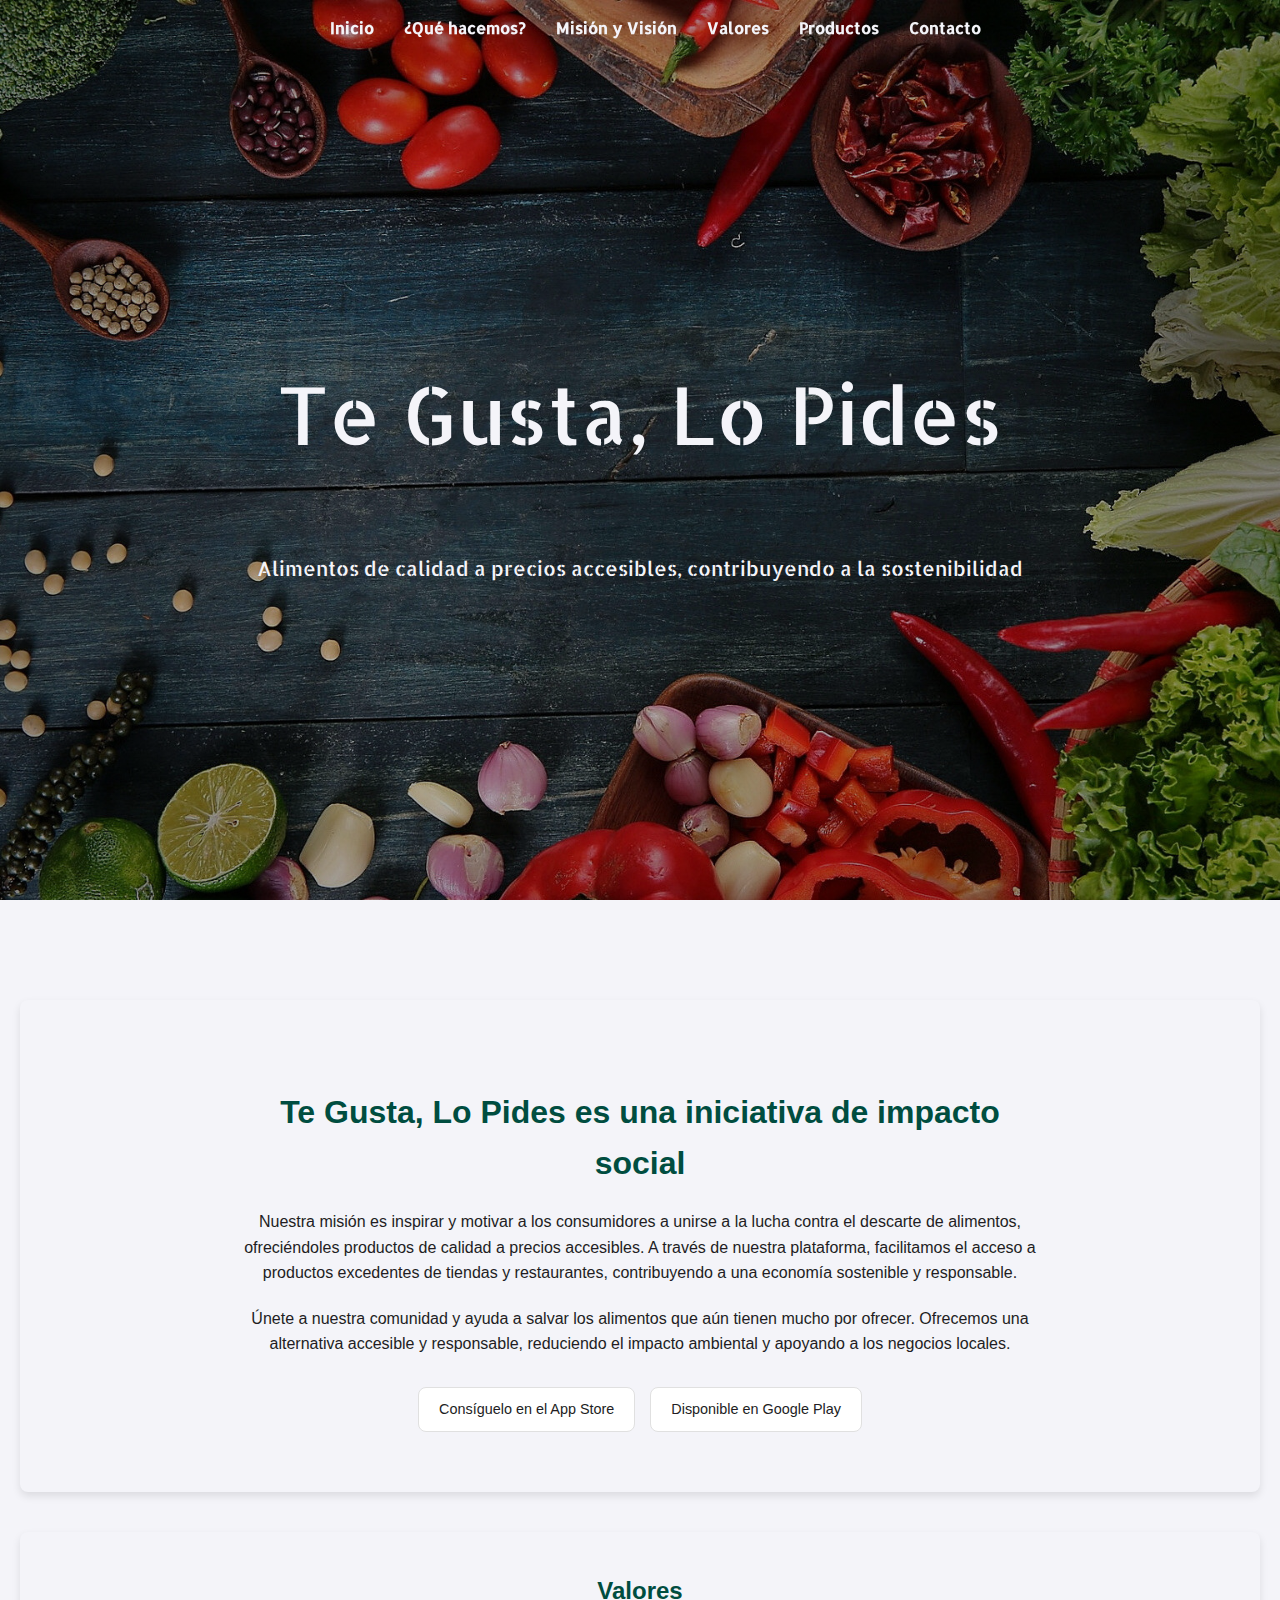
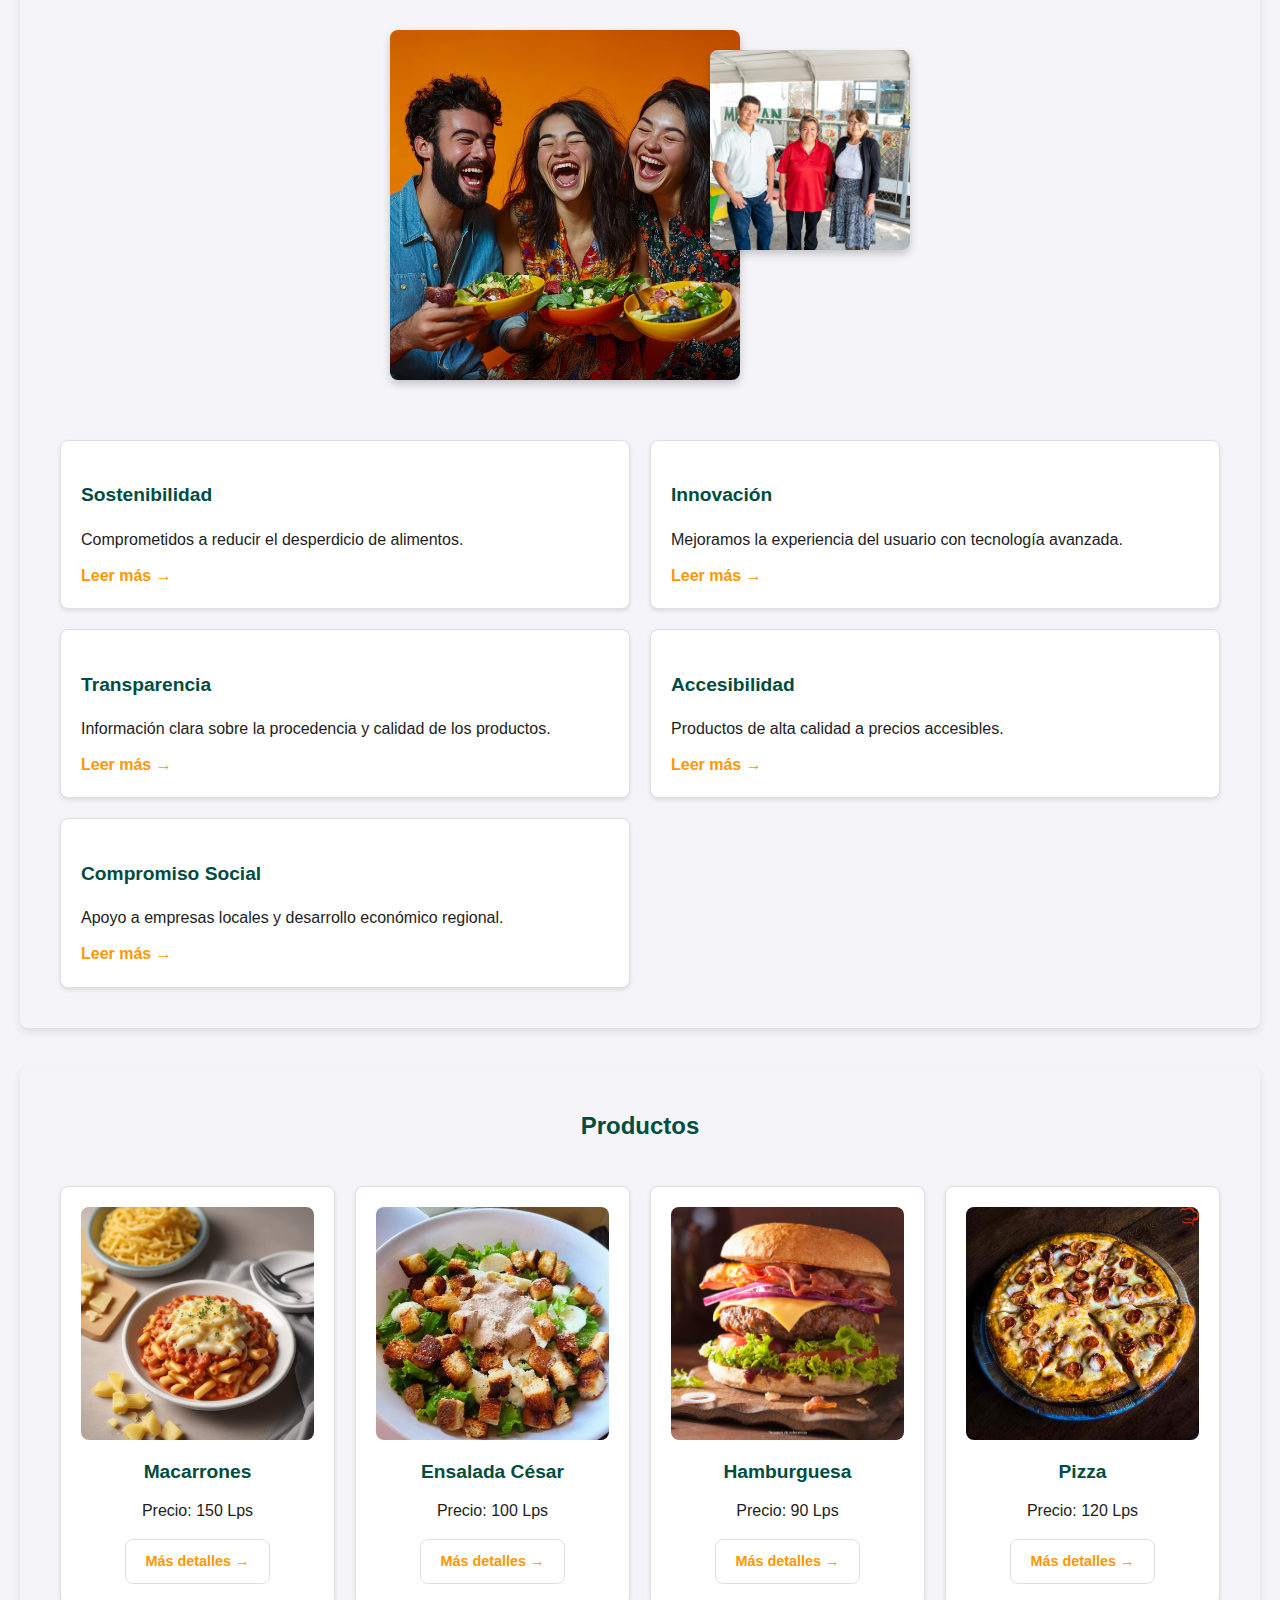
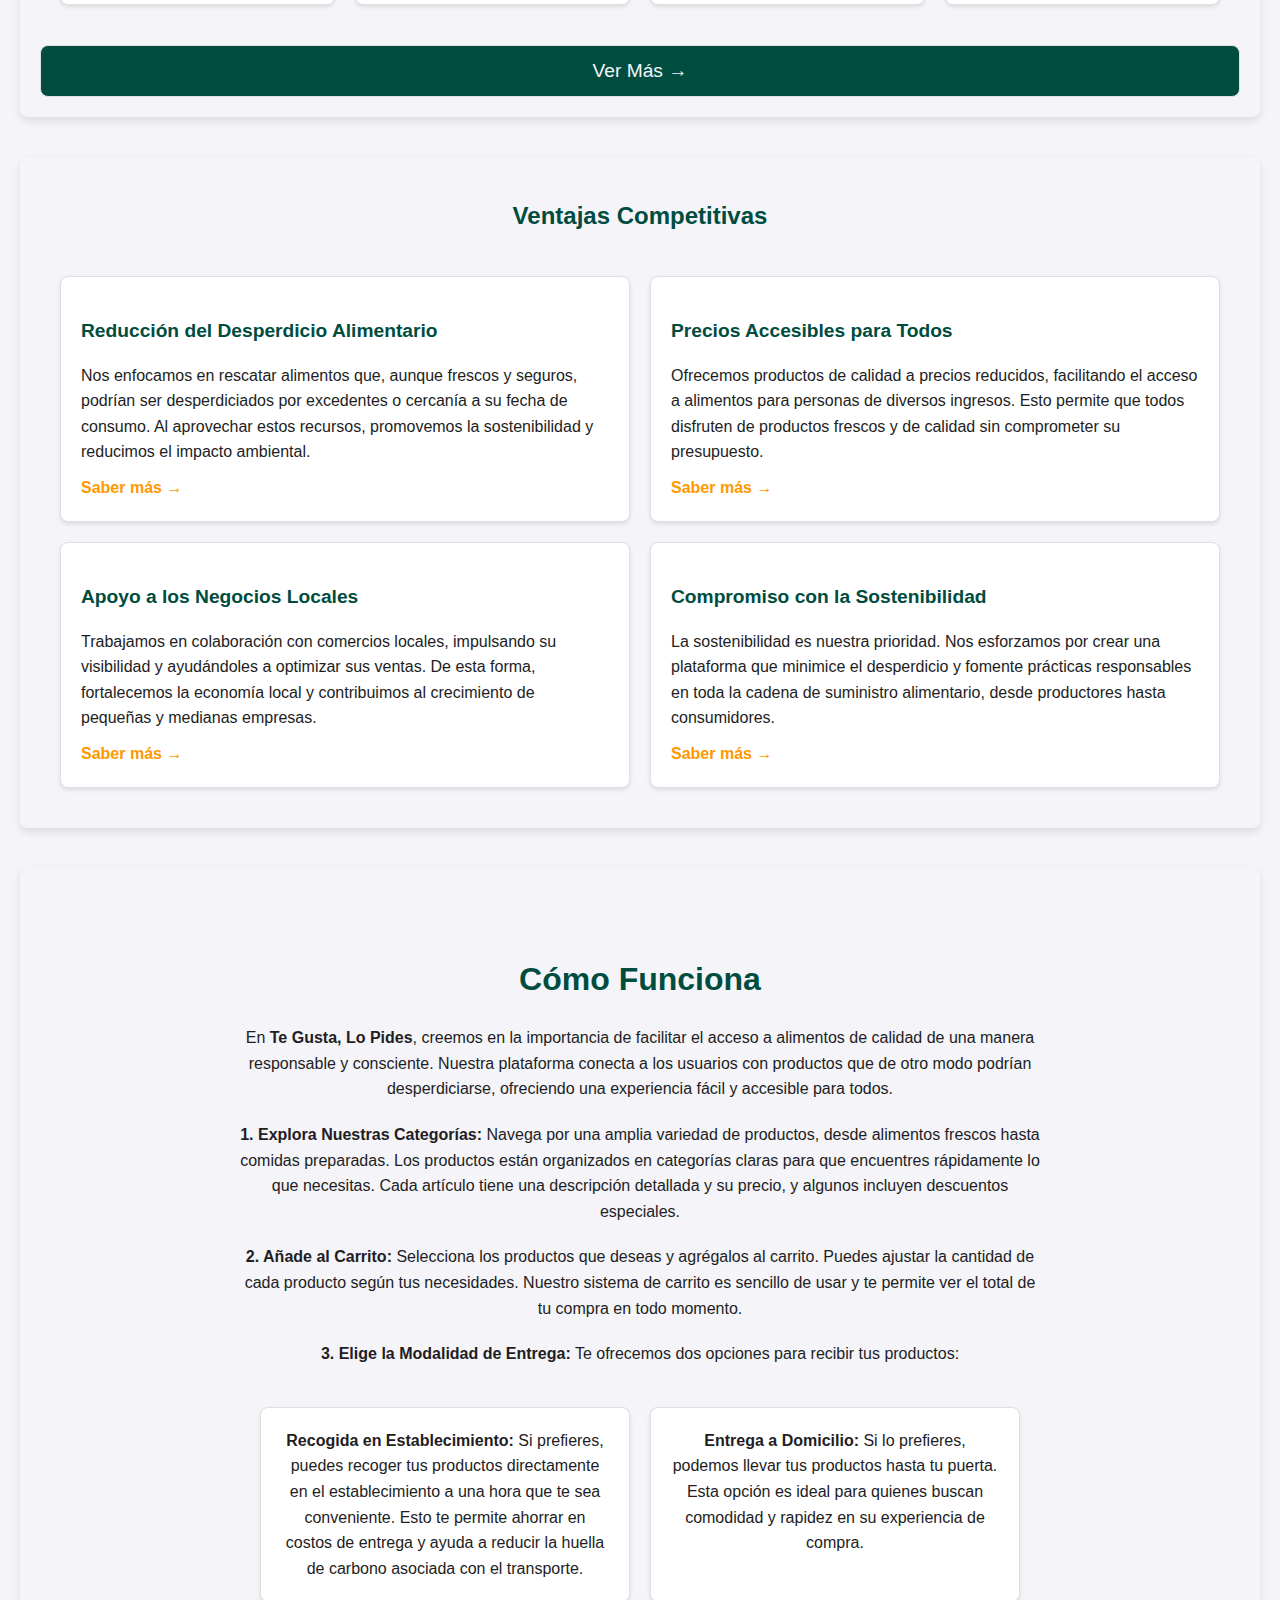
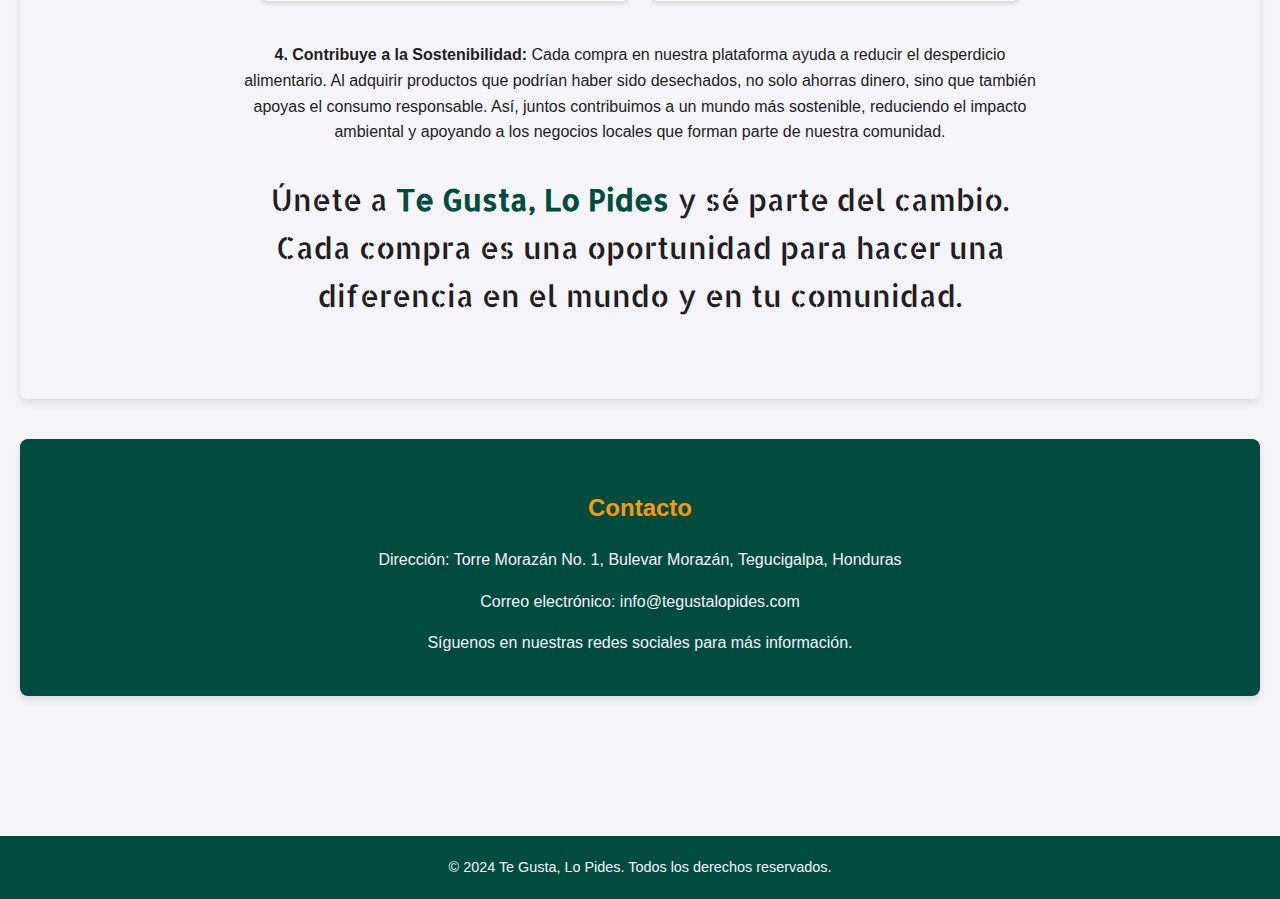
==== index.html @ 8059f918 "Add files via upload" ====
<!DOCTYPE html>
<html lang="es">
<head>
  <link rel="preconnect" href="https://fonts.googleapis.com">
<link rel="preconnect" href="https://fonts.gstatic.com" crossorigin>
<link href="https://fonts.googleapis.com/css2?family=Allerta+Stencil&display=swap" rel="stylesheet">
  <meta charset="UTF-8">
  <meta name="viewport" content="width=device-width, initial-scale=1.0">
  <link rel="stylesheet" href="styles.css">
  <title>Te Gusta, Lo Pides</title>
</head>
<body>
  <header id="header">
    <nav class="navbar">
      <ul>
        <li><a href="index.html">Inicio</a></li>
        <li><a href="#about">¿Qué hacemos?</a></li>
        <li><a href="Pages/Pages-secondary/Mission/index.html">Misión y Visión</a></li>
        <li><a href="#values">Valores</a></li>
        <li><a href="Pages/Products/index.html">Productos</a></li>
        <li><a href="#contact">Contacto</a></li>
      </ul>
    </nav>
    <div class="hero">
      <h1>Te Gusta, Lo Pides</h1>
      <p>Alimentos de calidad a precios accesibles, contribuyendo a la sostenibilidad</p>
    </div>
  </header>
  <main>
    <section id="about" class="about-section">
      <div class="about-content">
        <h2>Te Gusta, Lo Pides es una iniciativa de impacto social</h2>
        <p>
          Nuestra misión es inspirar y motivar a los consumidores a unirse a la lucha contra el descarte de alimentos, ofreciéndoles productos de calidad a precios accesibles. A través de nuestra plataforma, facilitamos el acceso a productos excedentes de tiendas y restaurantes, contribuyendo a una economía sostenible y responsable.
        </p>
        <p>
          Únete a nuestra comunidad y ayuda a salvar los alimentos que aún tienen mucho por ofrecer. Ofrecemos una alternativa accesible y responsable, reduciendo el impacto ambiental y apoyando a los negocios locales.
        </p>
        <div class="app-buttons">
          <a href="#" class="app-store">Consíguelo en el App Store</a>
          <a href="#" class="google-play">Disponible en Google Play</a>
        </div>
      </div>
    </section>

    <section id="values">
      <h2>Valores</h2>
      
      <!-- Contenedor para las imágenes -->
      <div class="image-container">
        <img src="images/imagen1.jpg" alt="Descripción de la imagen 1" class="img-1">
        <img src="images/imagen2.jpg" alt="Descripción de la imagen 2" class="img-2">
      </div>
      
      <div class="grid-container">
        <div class="grid-item">
          <h3>Sostenibilidad</h3>
          <p>Comprometidos a reducir el desperdicio de alimentos.</p>
          <a href="#">Leer más &rarr;</a>
        </div>
        <div class="grid-item">
          <h3>Innovación</h3>
          <p>Mejoramos la experiencia del usuario con tecnología avanzada.</p>
          <a href="#">Leer más &rarr;</a>
        </div>
        <div class="grid-item">
          <h3>Transparencia</h3>
          <p>Información clara sobre la procedencia y calidad de los productos.</p>
          <a href="#">Leer más &rarr;</a>
        </div>
        <div class="grid-item">
          <h3>Accesibilidad</h3>
          <p>Productos de alta calidad a precios accesibles.</p>
          <a href="#">Leer más &rarr;</a>
        </div>
        <div class="grid-item">
          <h3>Compromiso Social</h3>
          <p>Apoyo a empresas locales y desarrollo económico regional.</p>
          <a href="#">Leer más &rarr;</a>
        </div>
      </div>
    </section>

    <section id="products">
      <h2>Productos</h2>
      <div class="grid-container">
        <div class="grid-item">
          <img src="Pages/Products/images/macarrones.png" alt="Macarrones">
          <h3>Macarrones</h3>
          <p>Precio: 150 Lps</p>
          <a href="Pages/Products/index.html">Más detalles &rarr;</a>
        </div>
        <div class="grid-item">
          <img src="Pages/Products/images/ensalada_cesar.jpg" alt="Ensalada César">
          <h3>Ensalada César</h3>
          <p>Precio: 100 Lps</p>
          <a href="Pages/Products/index.html">Más detalles &rarr;</a>
        </div>
        <div class="grid-item">
          <img src="Pages/Products/images/hamburguesa.jpg" alt="Hamburguesa">
          <h3>Hamburguesa</h3>
          <p>Precio: 90 Lps</p>
          <a href="Pages/Products/index.html">Más detalles &rarr;</a>
        </div>
        <div class="grid-item">
          <img src="Pages/Products/images/pizza.jpg" alt="Pizza">
          <h3>Pizza</h3>
          <p>Precio: 120 Lps</p>
          <a href="Pages/Products/index.html">Más detalles &rarr;</a>
        </div>
      </div>
      <a href="Pages/Products/index.html" class="ver-mas-center">Ver Más &rarr;</a>
    </section>
    

    <section id="advantages">
      <h2>Ventajas Competitivas</h2>
      <div class="grid-container">
        <div class="grid-item">
          <h3>Reducción del Desperdicio Alimentario</h3>
          <p>Nos enfocamos en rescatar alimentos que, aunque frescos y seguros, podrían ser desperdiciados por excedentes o cercanía a su fecha de consumo. Al aprovechar estos recursos, promovemos la sostenibilidad y reducimos el impacto ambiental.</p>
          <a href="#">Saber más &rarr;</a>
        </div>
        <div class="grid-item">
          <h3>Precios Accesibles para Todos</h3>
          <p>Ofrecemos productos de calidad a precios reducidos, facilitando el acceso a alimentos para personas de diversos ingresos. Esto permite que todos disfruten de productos frescos y de calidad sin comprometer su presupuesto.</p>
          <a href="#">Saber más &rarr;</a>
        </div>
        <div class="grid-item">
          <h3>Apoyo a los Negocios Locales</h3>
          <p>Trabajamos en colaboración con comercios locales, impulsando su visibilidad y ayudándoles a optimizar sus ventas. De esta forma, fortalecemos la economía local y contribuimos al crecimiento de pequeñas y medianas empresas.</p>
          <a href="#">Saber más &rarr;</a>
        </div>
        <div class="grid-item">
          <h3>Compromiso con la Sostenibilidad</h3>
          <p>La sostenibilidad es nuestra prioridad. Nos esforzamos por crear una plataforma que minimice el desperdicio y fomente prácticas responsables en toda la cadena de suministro alimentario, desde productores hasta consumidores.</p>
          <a href="#">Saber más &rarr;</a>
        </div>
      </div>
    </section>
    

    <section id="how-it-works" class="how-it-works-section">
      <div class="how-it-works-content">
        <h2>Cómo Funciona</h2>
        <p>
          En <strong>Te Gusta, Lo Pides</strong>, creemos en la importancia de facilitar el acceso a alimentos de calidad de una manera responsable y consciente. Nuestra plataforma conecta a los usuarios con productos que de otro modo podrían desperdiciarse, ofreciendo una experiencia fácil y accesible para todos.
        </p>
        <p>
          <strong>1. Explora Nuestras Categorías:</strong> Navega por una amplia variedad de productos, desde alimentos frescos hasta comidas preparadas. Los productos están organizados en categorías claras para que encuentres rápidamente lo que necesitas. Cada artículo tiene una descripción detallada y su precio, y algunos incluyen descuentos especiales.
        </p>
        <p>
          <strong>2. Añade al Carrito:</strong> Selecciona los productos que deseas y agrégalos al carrito. Puedes ajustar la cantidad de cada producto según tus necesidades. Nuestro sistema de carrito es sencillo de usar y te permite ver el total de tu compra en todo momento.
        </p>
        <p>
          <strong>3. Elige la Modalidad de Entrega:</strong> Te ofrecemos dos opciones para recibir tus productos:
          <div class="grid-container">
          
            <div class="grid-item">
            <strong>Recogida en Establecimiento:</strong> Si prefieres, puedes recoger tus productos directamente en el establecimiento a una hora que te sea conveniente. Esto te permite ahorrar en costos de entrega y ayuda a reducir la huella de carbono asociada con el transporte.</li>
          </div>
          <div class="grid-item">
            <strong>Entrega a Domicilio:</strong> Si lo prefieres, podemos llevar tus productos hasta tu puerta. Esta opción es ideal para quienes buscan comodidad y rapidez en su experiencia de compra.</li>
          </div>
          
        </div>
        </p>
        <p>
          <strong>4. Contribuye a la Sostenibilidad:</strong> Cada compra en nuestra plataforma ayuda a reducir el desperdicio alimentario. Al adquirir productos que podrían haber sido desechados, no solo ahorras dinero, sino que también apoyas el consumo responsable. Así, juntos contribuimos a un mundo más sostenible, reduciendo el impacto ambiental y apoyando a los negocios locales que forman parte de nuestra comunidad.
        </p>
        <p class="footer">
          Únete a <strong>Te Gusta, Lo Pides</strong> y sé parte del cambio. Cada compra es una oportunidad para hacer una diferencia en el mundo y en tu comunidad.
        </p>
    </div>
    </section>

    <!--<section id="market-analysis">
      <h2>Análisis de Mercado</h2>
      <p>El mercado objetivo se enfoca en la población económicamente activa de Honduras, en especial del Distrito Central, interesada en opciones accesibles y sostenibles. Nos diferenciamos de otras plataformas por nuestro enfoque en la sostenibilidad.</p>
    </section>

     <section id="foda">
      <h2>Análisis FODA</h2>
      <p><strong>Fortalezas:</strong> Modelo innovador, amplia red de aliados comerciales, compromiso con la sostenibilidad.</p>
      <p><strong>Oportunidades:</strong> Tendencia de consumo sostenible, expansión del e-commerce.</p>
      <p><strong>Debilidades:</strong> Falta de reconocimiento de marca, dependencia de proveedores locales.</p>
      <p><strong>Amenazas:</strong> Competencia internacional, fluctuaciones económicas.</p>
    </section> -->

    <section id="contact">
      <h2>Contacto</h2>
      <p>Dirección: Torre Morazán No. 1, Bulevar Morazán, Tegucigalpa, Honduras</p>
      <p>Correo electrónico: info@tegustalopides.com</p>
      <p>Síguenos en nuestras redes sociales para más información.</p>
    </section>
  </main>
  <footer>
    <p>&copy; 2024 Te Gusta, Lo Pides. Todos los derechos reservados.</p>
  </footer>
  <script src="script.js"></script>
</body>
</html>
---- styles.css ----
/* General */
body {
  font-family: 'Arial', sans-serif;
  background-color: #F4F4F9;
  color: #221D23;
  margin: 0;
  padding: 0;
  line-height: 1.6;
  overflow-x: hidden;
}

/* Navbar */
.navbar {
  display: flex;
  justify-content: space-around;
  align-items: center;
  padding: 15px;
  width: 100%;
  position: fixed;
  top: 0;
  z-index: 1000;
  transition: background-color 0.3s ease, box-shadow 0.3s ease; /* Añade transición */
  background-color: transparent; /* Transparente al inicio */
  font-family: "Allerta Stencil", sans-serif;
  font-weight: 200;
  font-style: normal;
  
}

.navbar.scrolled {
  background-color: #004D40; /* Color de fondo al hacer scroll */
  box-shadow: 0 4px 8px rgba(0, 0, 0, 0.2); /* Sombra para dar efecto flotante */
}

.navbar ul {
  list-style-type: none;
  margin: 0;
  padding: 0;
  display: flex;
}

.navbar li {
  margin: 0 15px;
}

/* Links en la Navbar */
.navbar a {
  color: #F4F4F9;
  text-decoration: none;
  font-weight: bold;
  transition: color 0.3s;
}

.navbar a:hover {
  color: #FF9800;
}


/* Hero Section with Parallax */
.hero {
  position: relative;
  height: 100vh;
  background-image: url('images/hero.jpg');
  background-size: cover;
  background-position: center;
  background-attachment: fixed;
  display: flex;
  flex-direction: column;
  align-items: center;
  justify-content: center;
  color: #F4F4F9;
  text-align: center;
  overflow: hidden;
}

.hero::before {
  content: "";
  position: absolute;
  top: 0;
  left: 0;
  width: 100%;
  height: 100%;
  background: radial-gradient(circle, rgba(0, 0, 0, 0.4) 30%, rgba(0, 0, 0, 0.8) 100%);
  opacity: 0.6; /* Ajusta la opacidad para oscurecer más o menos */
  z-index: 1;
}

.hero h1 {
  font-family: "Allerta Stencil", sans-serif;
  font-weight: 400;
  font-style: normal;
  font-size: 80px;
  position: relative;
  z-index: 2; /* Asegura que el texto esté por encima de la capa de viñeta */
}

.hero p {
  font-family: "Allerta Stencil", sans-serif;
  font-weight: 400;
  font-style: normal;
  position: relative;
  font-size: 20px;
  z-index: 2; /* Asegura que el texto esté por encima de la capa de viñeta */
}

/* Sections */
main {
  padding: 100px 20px;
}

section {
  margin-bottom: 40px;
  padding: 20px;
  border-radius: 8px;
  background-color: #F4F4F9;
  box-shadow: 0 4px 8px rgba(0, 0, 0, 0.1);
}

section h2 {
  color: #004D40;
  text-align: center;
  margin-bottom: 20px;
}

section p,
section ul {
  color: #221D23;
  margin-bottom: 10px;
}

/* Sección de ¿Qué hacemos? */
.about-section {
  display: flex;
  justify-content: center;
  align-items: center;
  text-align: center;
  padding: 60px 20px;
  background-color: #F4F4F9;
}

.about-content {
  max-width: 800px;
}

.about-content h2 {
  font-size: 2rem;
  color: #004D40;
  margin-bottom: 20px;
}

.about-content p {
  font-size: 1rem;
  color: #221D23;
  margin-bottom: 20px;
  line-height: 1.6;
}

.app-buttons {
  display: flex;
  justify-content: center;
  gap: 15px;
  margin-top: 30px;
}

.app-buttons a {
  display: inline-block;
  padding: 10px 20px;
  font-size: 0.9rem;
  color: #221D23;
  background-color: #FFFFFF;
  border: 1px solid #E0E0E0;
  border-radius: 8px;
  text-decoration: none;
  transition: all 0.3s ease;
}

.app-buttons a:hover {
  background-color: #004D40;
  color: #F4F4F9;
}

/* Responsivo */
@media (max-width: 768px) {
  .about-content h2 {
    font-size: 1.5rem;
  }

  .about-content p {
    font-size: 0.9rem;
  }

  .app-buttons a {
    font-size: 0.8rem;
    padding: 8px 15px;
  }
}

/* Sección de Como funciona */
.how-it-works-section {
  display: flex;
  justify-content: center;
  align-items: center;
  text-align: center;
  padding: 60px 20px;
  background-color: #F4F4F9;
}

.how-it-works-content {
  max-width: 800px;
}

.how-it-works-content h2 {
  font-size: 2rem;
  color: #004D40;
  margin-bottom: 20px;
}

.how-it-works-content p {
  font-size: 1rem;
  color: #221D23;
  margin-bottom: 20px;
  line-height: 1.6;
}

/* Responsivo */
@media (max-width: 768px) {
  .about-content h2 {
    font-size: 1.5rem;
  }

  .about-content p {
    font-size: 0.9rem;
  }

  .app-buttons a {
    font-size: 0.8rem;
    padding: 8px 15px;
  }
}

.how-it-works-content .footer {
  font-size: 30px;
  font-family: "Allerta Stencil", sans-serif;
  font-weight: 400;
  font-style: normal;
}

.how-it-works-content .footer strong{
  color: #004D40;
}


/* Contenedor de imágenes para efecto superpuesto */
.image-container {
  position: relative;
  width: 100%;
  max-width: 500px;
  margin: 0 auto 40px;
  display: flex;
  justify-content: left;
}

/* Primera imagen (de mayor tamaño) */
.img-1 {
  width: 70%;
  border-radius: 8px;
  box-shadow: 0 4px 8px rgba(0, 0, 0, 0.2);
}

/* Segunda imagen (más pequeña y superpuesta) */
.img-2 {
  width: 40%;
  position: absolute;
  top: 20px;
  right: -20px;
  border-radius: 8px;
  box-shadow: 0 4px 8px rgba(0, 0, 0, 0.2);
}


/* Grid Layout for Cards (Values, Products, Advantages) */
.grid-container {
  display: grid;
  grid-template-columns: repeat(2, 1fr);
  gap: 20px;
  padding: 20px;
}

.grid-item {
  background-color: #FFFFFF;
  border: 1px solid #E0E0E0;
  padding: 20px;
  border-radius: 8px;
  box-shadow: 0 2px 4px rgba(0, 0, 0, 0.1);
  transition: box-shadow 0.3s ease;
}

.grid-item:hover {
  box-shadow: 0 4px 8px rgba(0, 0, 0, 0.2);
}

.grid-item h3 {
  color: #004D40;
  margin-bottom: 10px;
  font-size: 1.2rem;
}

.grid-item p {
  color: #221D23;
  font-size: 1rem;
}

.grid-item a {
  color: #FF9800;
  font-weight: bold;
  text-decoration: none;
  display: block;
  margin-top: 10px;
}

.grid-item a:hover {
  text-decoration: underline;
}

/* Responsividad para la sección de productos */
#products .grid-container {
  display: grid;
  grid-template-columns: repeat(auto-fit, minmax(250px, 1fr)); /* Ajuste automático */
  gap: 20px;
  padding: 20px;
}

#products img {
  width: 100%; /* Que la imagen se ajuste al contenedor */
  height: auto;
  border-radius: 8px; /* Bordes redondeados para mejorar apariencia */
}

#products .grid-item {
  background-color: #FFFFFF;
  border: 1px solid #E0E0E0;
  padding: 20px;
  border-radius: 8px;
  box-shadow: 0 2px 4px rgba(0, 0, 0, 0.1);
  text-align: center; /* Centrar contenido */
}

#products h3 {
  color: #004D40;
  margin: 10px 0;
  font-size: 1.2rem;
}

#products p {
  color: #221D23;
  font-size: 1rem;
  margin: 5px 0;
}

#products a {
  display: inline-block;
  padding: 10px 20px;
  font-size: 0.9rem;
  color: #FF9800;
  background-color: #FFFFFF;
  border: 1px solid #E0E0E0;
  border-radius: 8px;
  text-decoration: none;
  transition: all 0.3s ease;
}

#products a:hover {
  background-color: #004D40;
  color: #F4F4F9;
}

#products .ver-mas-center {
  display: block;
  text-align: center;
  font-size: 1.2rem;
  background-color: #004D40;
  color: #F4F4F9;
  padding: 10px 20px;
  margin-top: 20px;
  border-radius: 8px;
}

#products .ver-mas-center:hover {
  background-color: #012d25;
  color: #FF9800;
}



/* Contact Section */
#contact {
  background-color: #004D40;
  color: #F4F4F9;
  padding: 30px;
  text-align: center;
}

#contact h2 {
  color: #FF9800;
}

#contact p {
  color: #F4F4F9;
}

/* Footer */
footer {
  background-color: #004D40;
  color: #F4F4F9;
  text-align: center;
  padding: 20px;
}

footer p {
  margin: 0;
  font-size: 0.9rem;
}
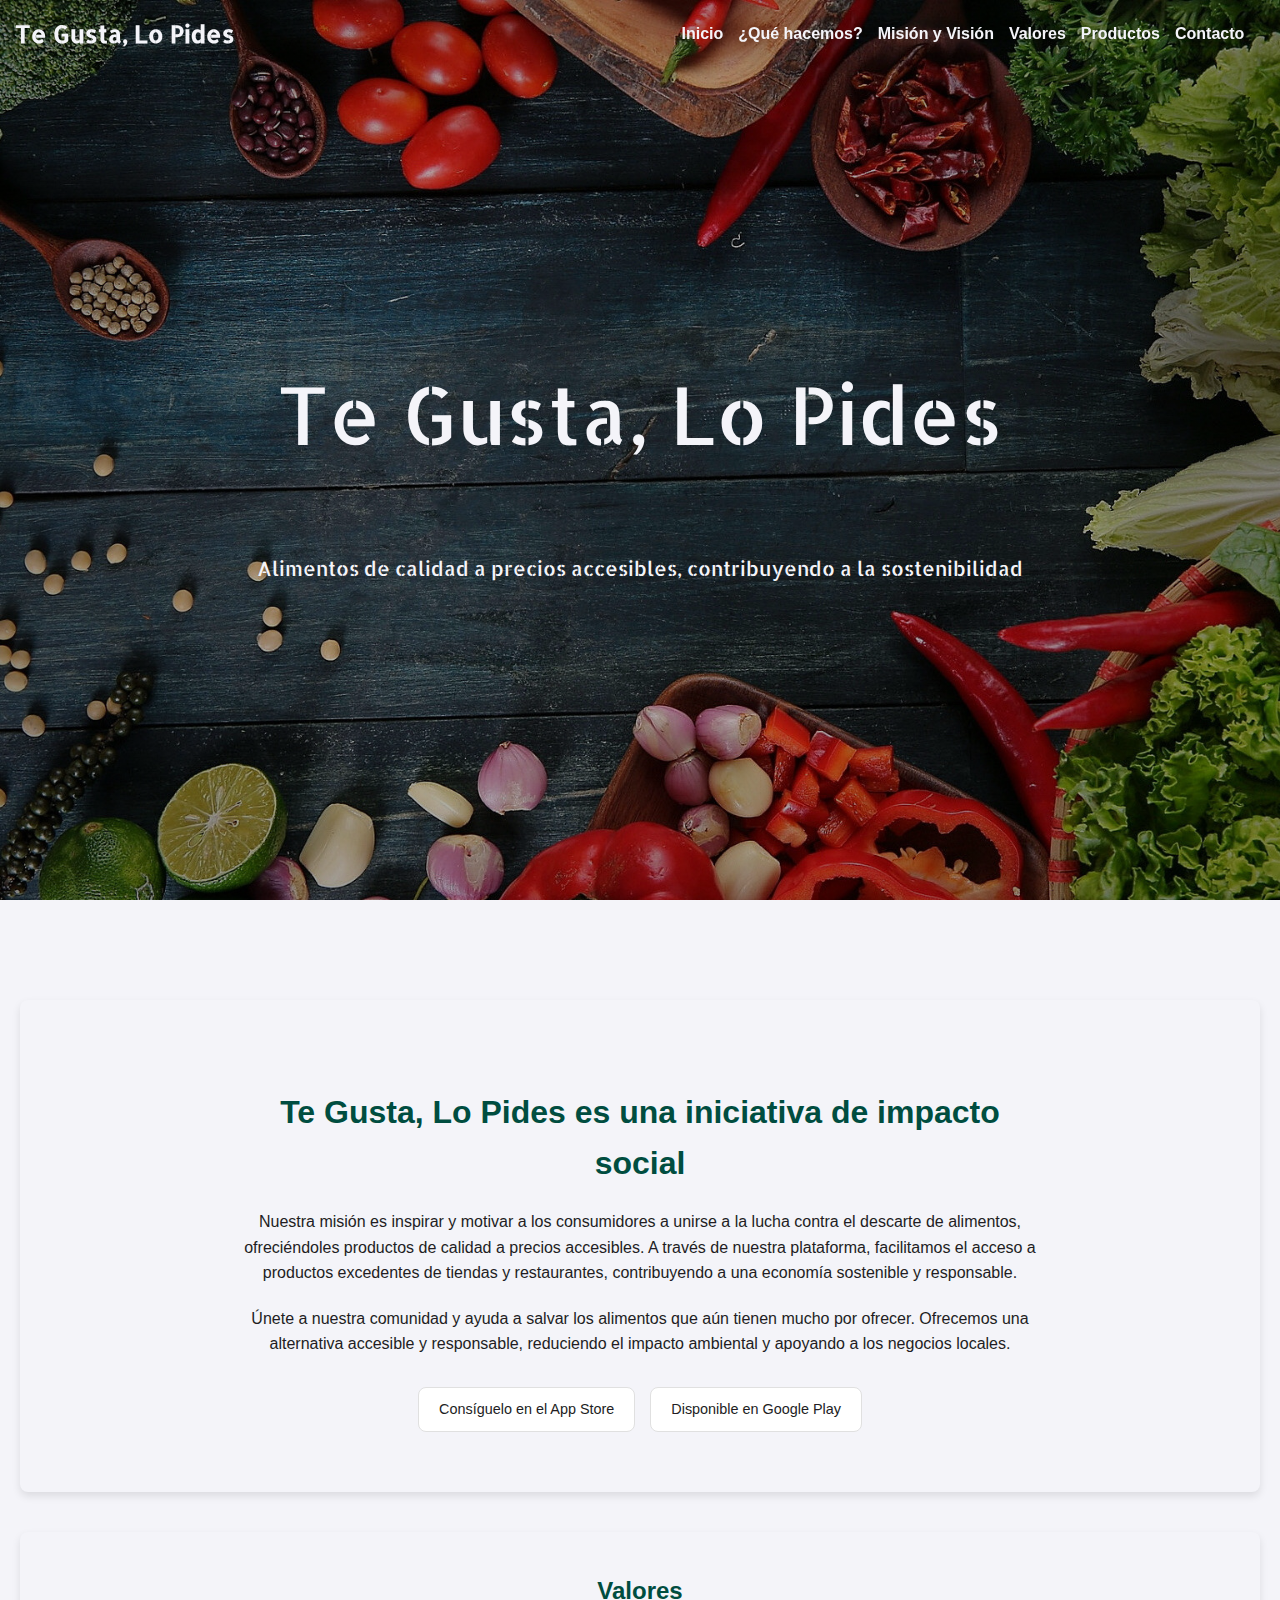
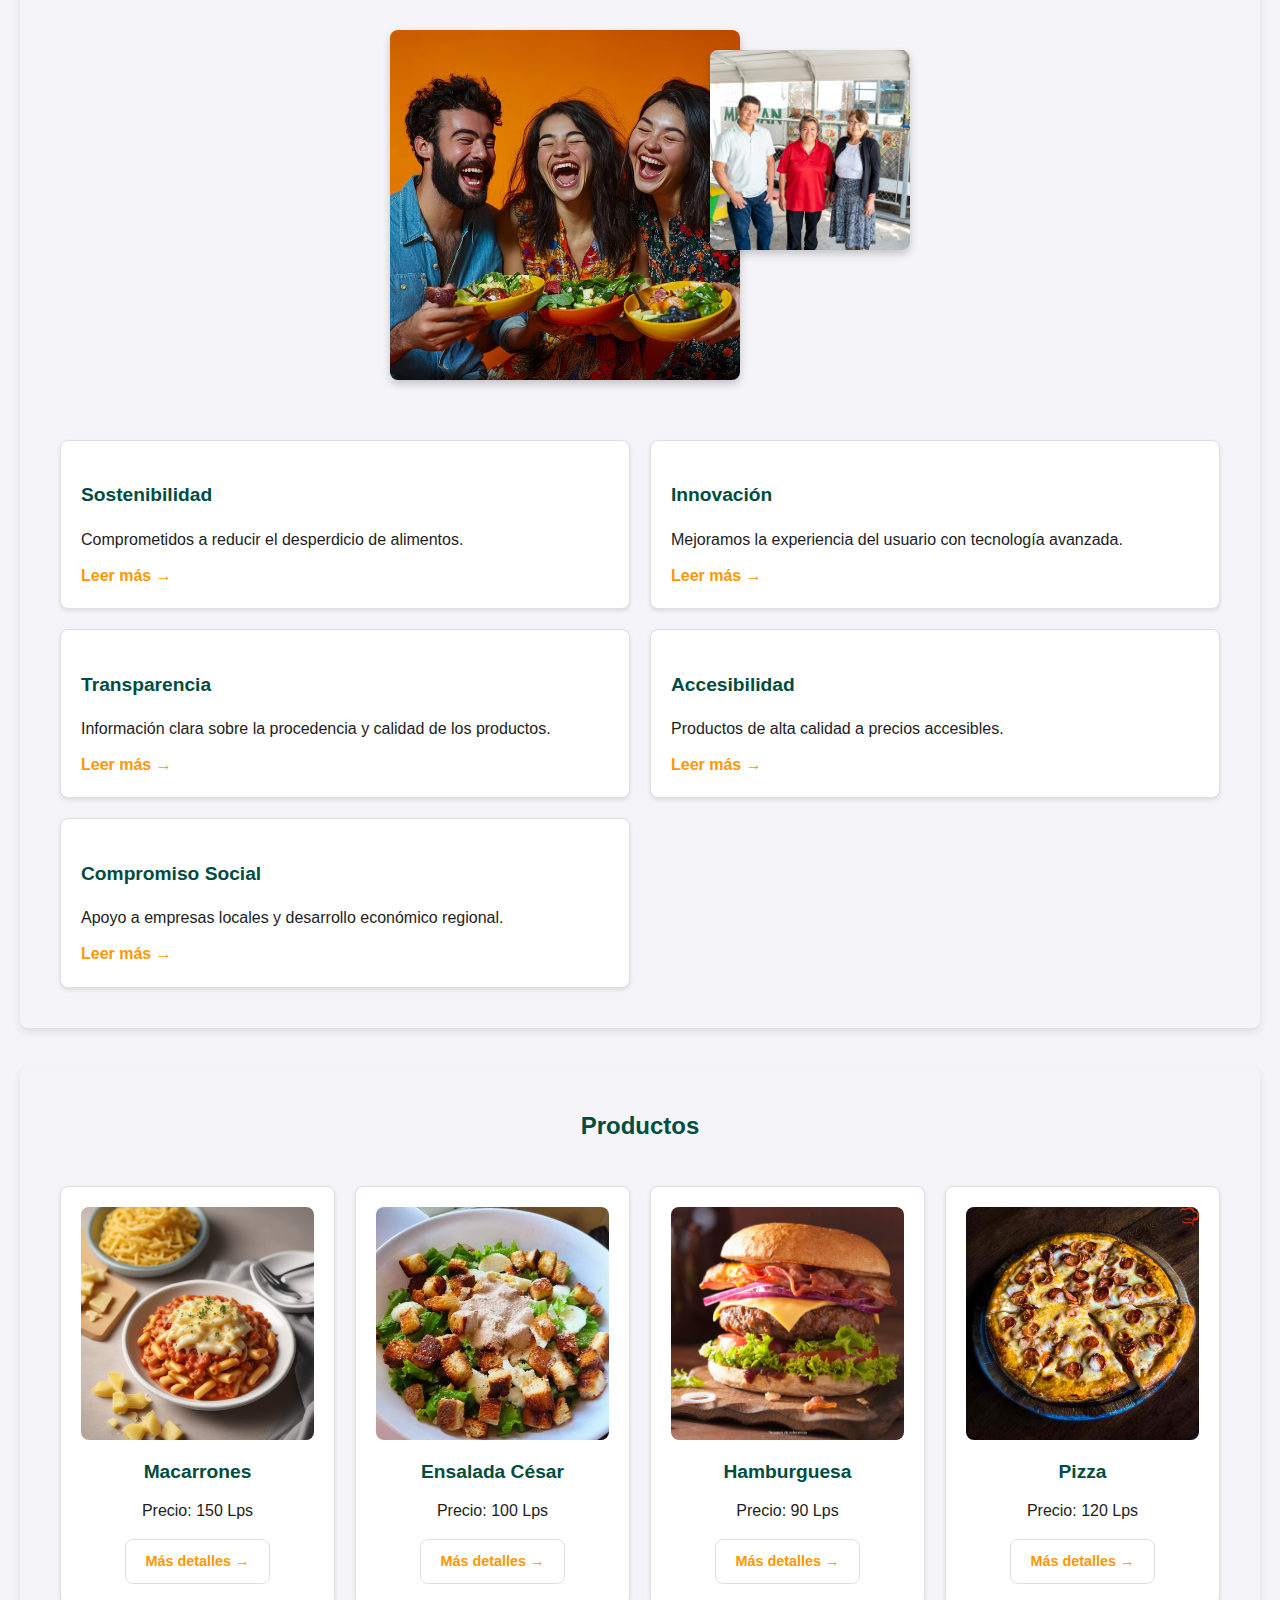
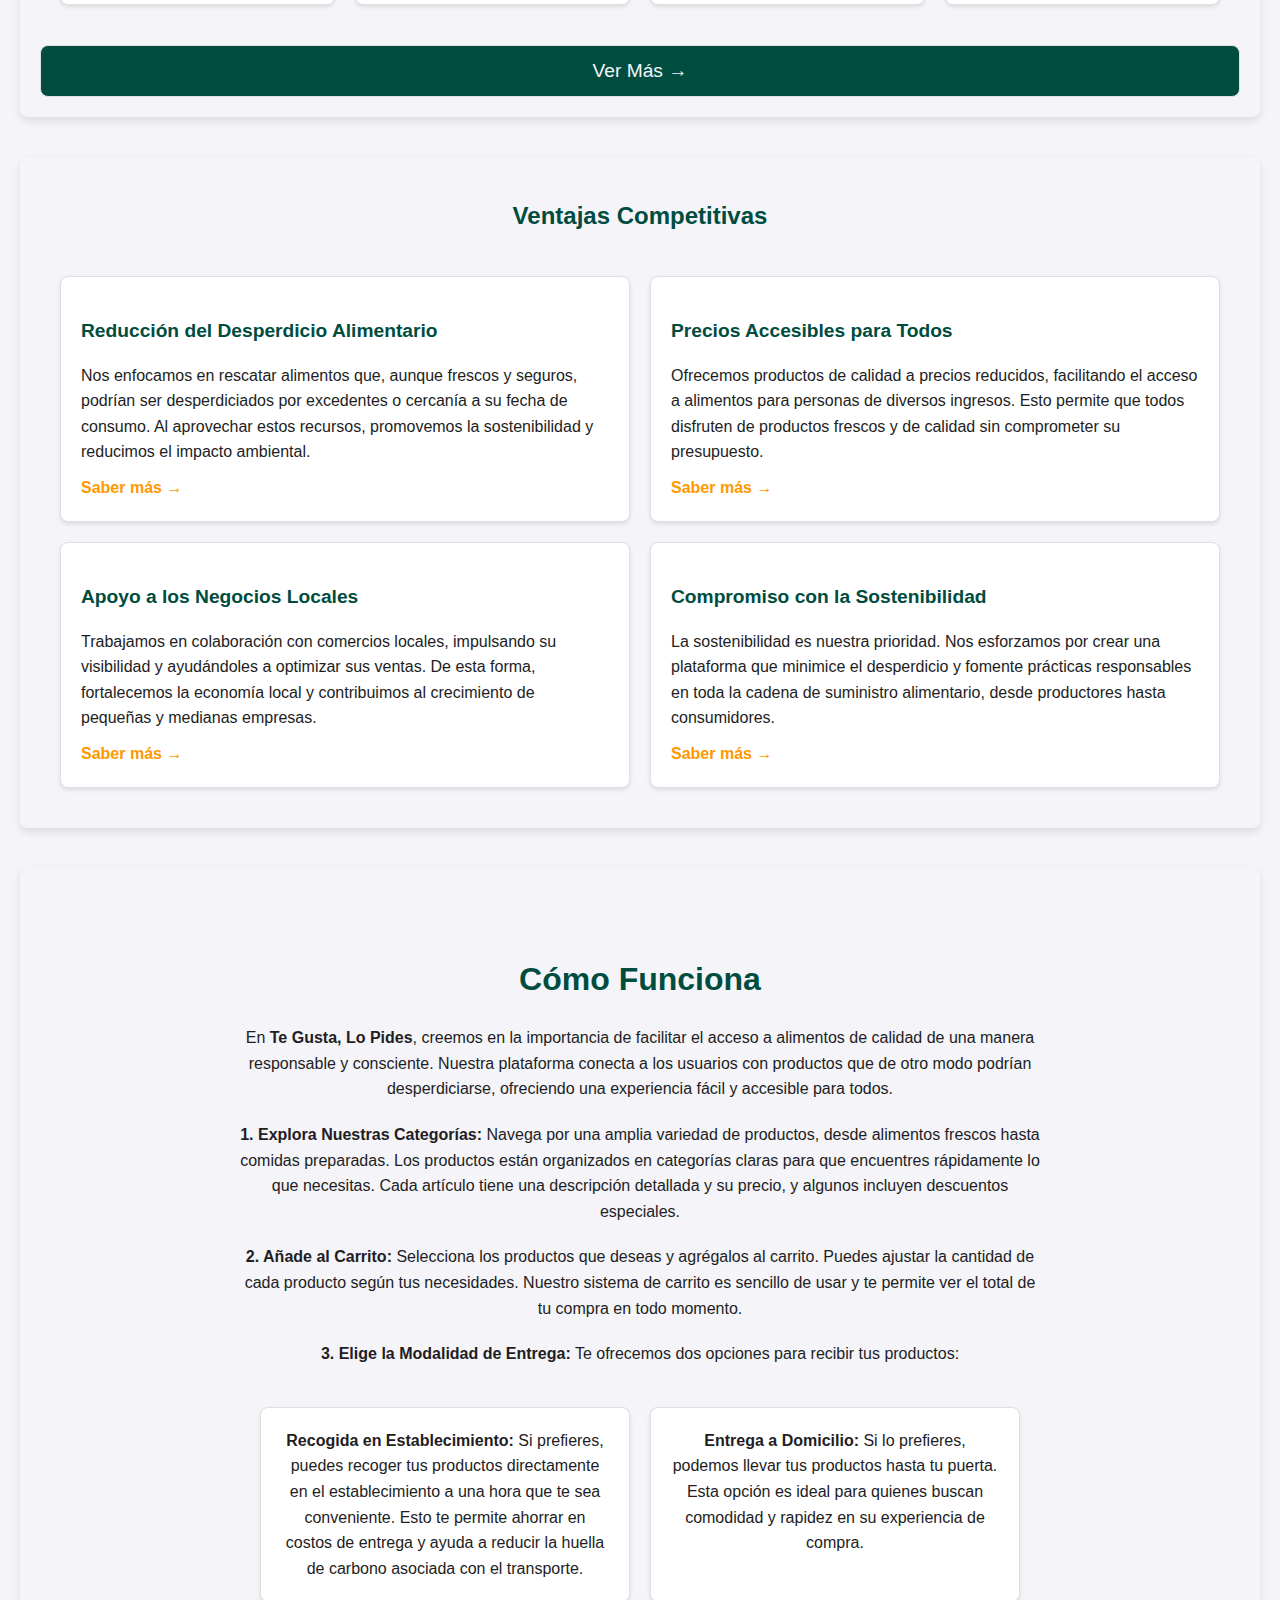
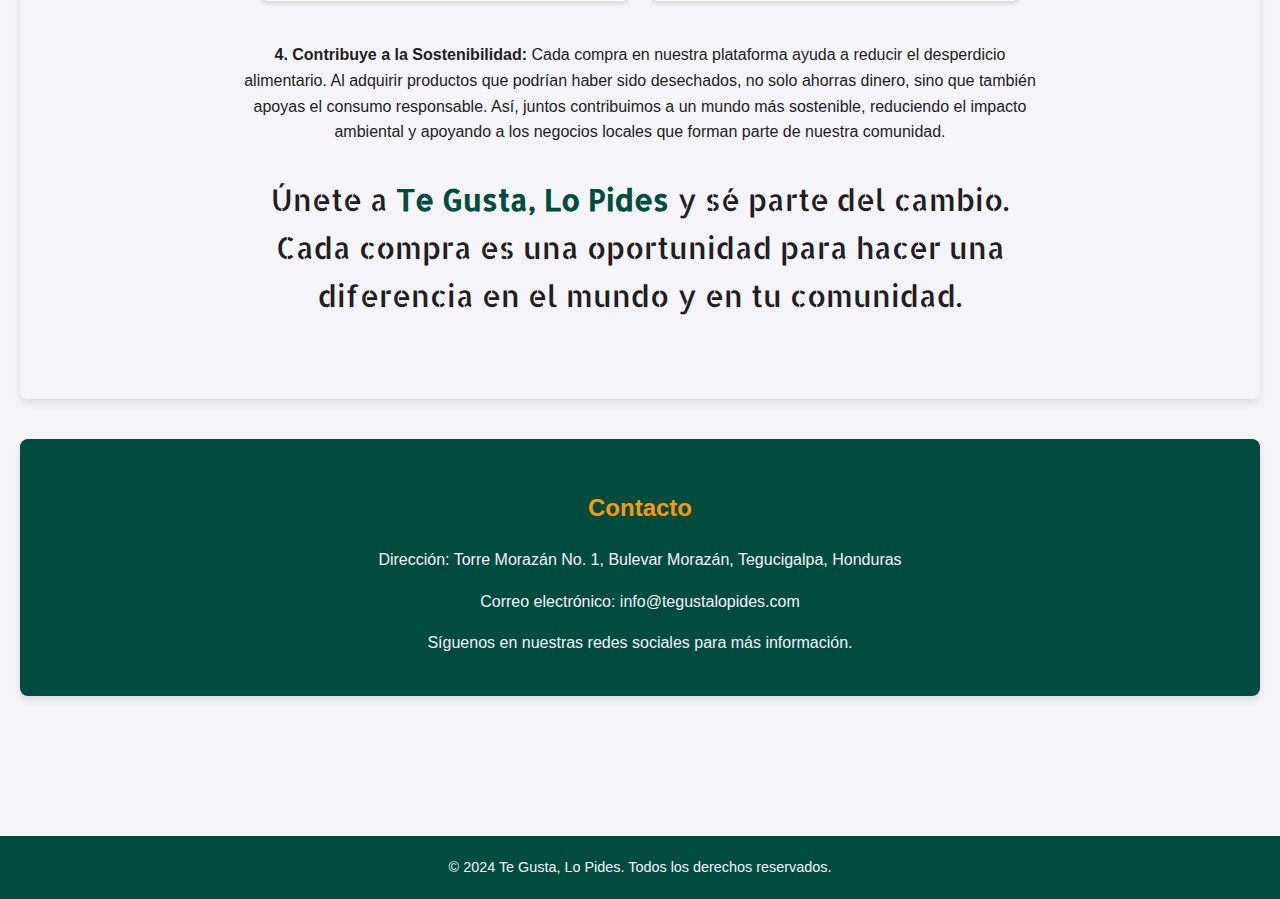
==== commit 98679226: "Add files via upload" ====
--- a/index.html
+++ b/index.html
@@ -12,14 +12,18 @@
 <body>
   <header id="header">
     <nav class="navbar">
-      <ul>
-        <li><a href="index.html">Inicio</a></li>
-        <li><a href="#about">¿Qué hacemos?</a></li>
-        <li><a href="Pages/Pages-secondary/Mission/index.html">Misión y Visión</a></li>
-        <li><a href="#values">Valores</a></li>
-        <li><a href="Pages/Products/index.html">Productos</a></li>
-        <li><a href="#contact">Contacto</a></li>
-      </ul>
+      <div class="navbar-container">
+        <a href="index.html" class="logo">Te Gusta, Lo Pides</a>
+        <button class="menu-toggle" id="menu-toggle">&#9776;</button>
+        <ul class="navbar-links" id="navbar-links">
+          <li><a href="index.html">Inicio</a></li>
+          <li><a href="#about">¿Qué hacemos?</a></li>
+          <li><a href="Pages/Pages-secondary/Mission/index.html">Misión y Visión</a></li>
+          <li><a href="#values">Valores</a></li>
+          <li><a href="Pages/Products/index.html">Productos</a></li>
+          <li><a href="#contact">Contacto</a></li>
+        </ul>
+      </div>
     </nav>
     <div class="hero">
       <h1>Te Gusta, Lo Pides</h1>
--- a/styles.css
+++ b/styles.css
@@ -12,38 +12,44 @@
 /* Navbar */
 .navbar {
   display: flex;
-  justify-content: space-around;
+  justify-content: space-between;
   align-items: center;
   padding: 15px;
-  width: 100%;
+  width: 98%;
   position: fixed;
   top: 0;
   z-index: 1000;
-  transition: background-color 0.3s ease, box-shadow 0.3s ease; /* Añade transición */
-  background-color: transparent; /* Transparente al inicio */
+  transition: background-color 0.3s ease, box-shadow 0.3s ease;
+  background-color: transparent;
+}
+
+.navbar.scrolled {
+  background-color: #004D40;
+  box-shadow: 0 4px 8px rgba(0, 0, 0, 0.2);
+}
+
+.navbar-container {
+  display: flex;
+  justify-content: space-between;
+  align-items: center;
+  width: 98%;
+}
+
+.logo {
   font-family: "Allerta Stencil", sans-serif;
-  font-weight: 200;
-  font-style: normal;
-  
-}
-
-.navbar.scrolled {
-  background-color: #004D40; /* Color de fondo al hacer scroll */
-  box-shadow: 0 4px 8px rgba(0, 0, 0, 0.2); /* Sombra para dar efecto flotante */
-}
-
-.navbar ul {
-  list-style-type: none;
+  font-size: 1.5rem;
+  color: #F4F4F9;
+  font-weight: bold;
+}
+
+.navbar-links {
+  list-style: none;
+  display: flex;
+  gap: 15px;
   margin: 0;
   padding: 0;
-  display: flex;
-}
-
-.navbar li {
-  margin: 0 15px;
-}
-
-/* Links en la Navbar */
+}
+
 .navbar a {
   color: #F4F4F9;
   text-decoration: none;
@@ -54,6 +60,43 @@
 .navbar a:hover {
   color: #FF9800;
 }
+
+/* Responsive Navbar */
+.menu-toggle {
+  display: none;
+  font-size: 24px;
+  background: none;
+  border: none;
+  color: #F4F4F9;
+  cursor: pointer;
+}
+
+@media (max-width: 768px) {
+  /* Ocultar los enlaces de la navbar en pantallas pequeñas */
+  .navbar-links {
+    display: none;
+    flex-direction: column;
+    position: absolute;
+    top: 60px;
+    left: 0;
+    width: 100%;
+    background-color: #004D40;
+    padding: 15px;
+    gap: 10px;
+    border-radius: 0 0 8px 8px;
+  }
+
+  /* Mostrar el menú al hacer clic en el ícono */
+  .navbar-links.show {
+    display: flex;
+  }
+
+  /* Mostrar el botón del menú en pantallas pequeñas */
+  .menu-toggle {
+    display: block;
+  }
+}
+
 
 
 /* Hero Section with Parallax */
